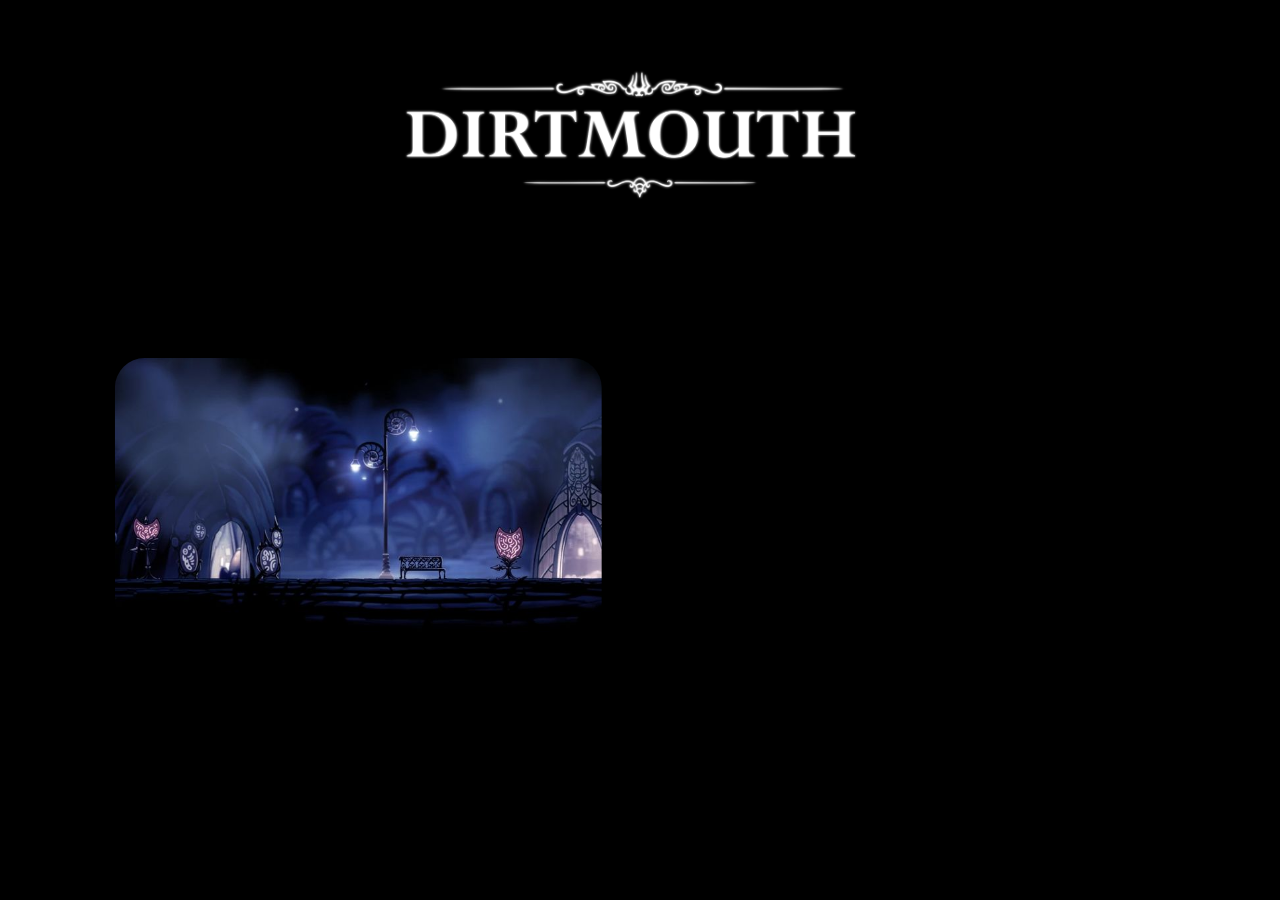
==== next.html @ 0e2fc306 "message" ====
<!DOCTYPE html>
<html lang="en">
<head>
    <meta charset="UTF-8">
    <link rel="stylesheet" href="style.css">
    <title>areas</title>
</head>
<body class="dark-page">
    <img src="dirtmouth .png" alt="LOGO" class = "img1">
    <img src="dirt.jpg" alt="dirtmouth" class="image">

    <script src="script.js"></script>
</body>
</html>
---- style.css ----
body.bg {
            background-image: url('back.jpg'); 
            background-repeat: no-repeat; 
            background-size: cover; 
            background-position: center; 
            background-attachment: fixed; 
            background-color: #cccccc; 
 }
 
 .img {
     position: absolute;
     top: 36%;
     left: 50%;
     transform: translate(-50%, -50%);
     width: 70%;
    
 }

 #nextPageBtn{
  font-family: 'Trajan Pro';
  font-size: 68px; 
  font-weight: thick ;
  border: none;
  outline: none; 
  background: transparent;
  color: white ;
  position: relative;
  top: 600px;
  left: 44.4%;
  animation: blinker 3s linear infinite;
  text-shadow: 
    0 0 5px #fff,
    0 0 5px #ffffffb7,
    0 0 20px #ffffffc5,
    0 0 30px #ffffffab;
}

@keyframes blinker {
    50% {
        opacity: 0;
    }
}

body.dark-page {
    background-color: #000000;
}

.img1{
    position: absolute;
    top: 15%;
    left: 50%;
    transform: translate(-50%, -50%);
    width: 40%;
    

}

.image{
    position: absolute;
    top: 55%;
    left: 28%;
    transform: translate(-50%, -50%);
    width: 38%;
    border-radius: 30px;

}
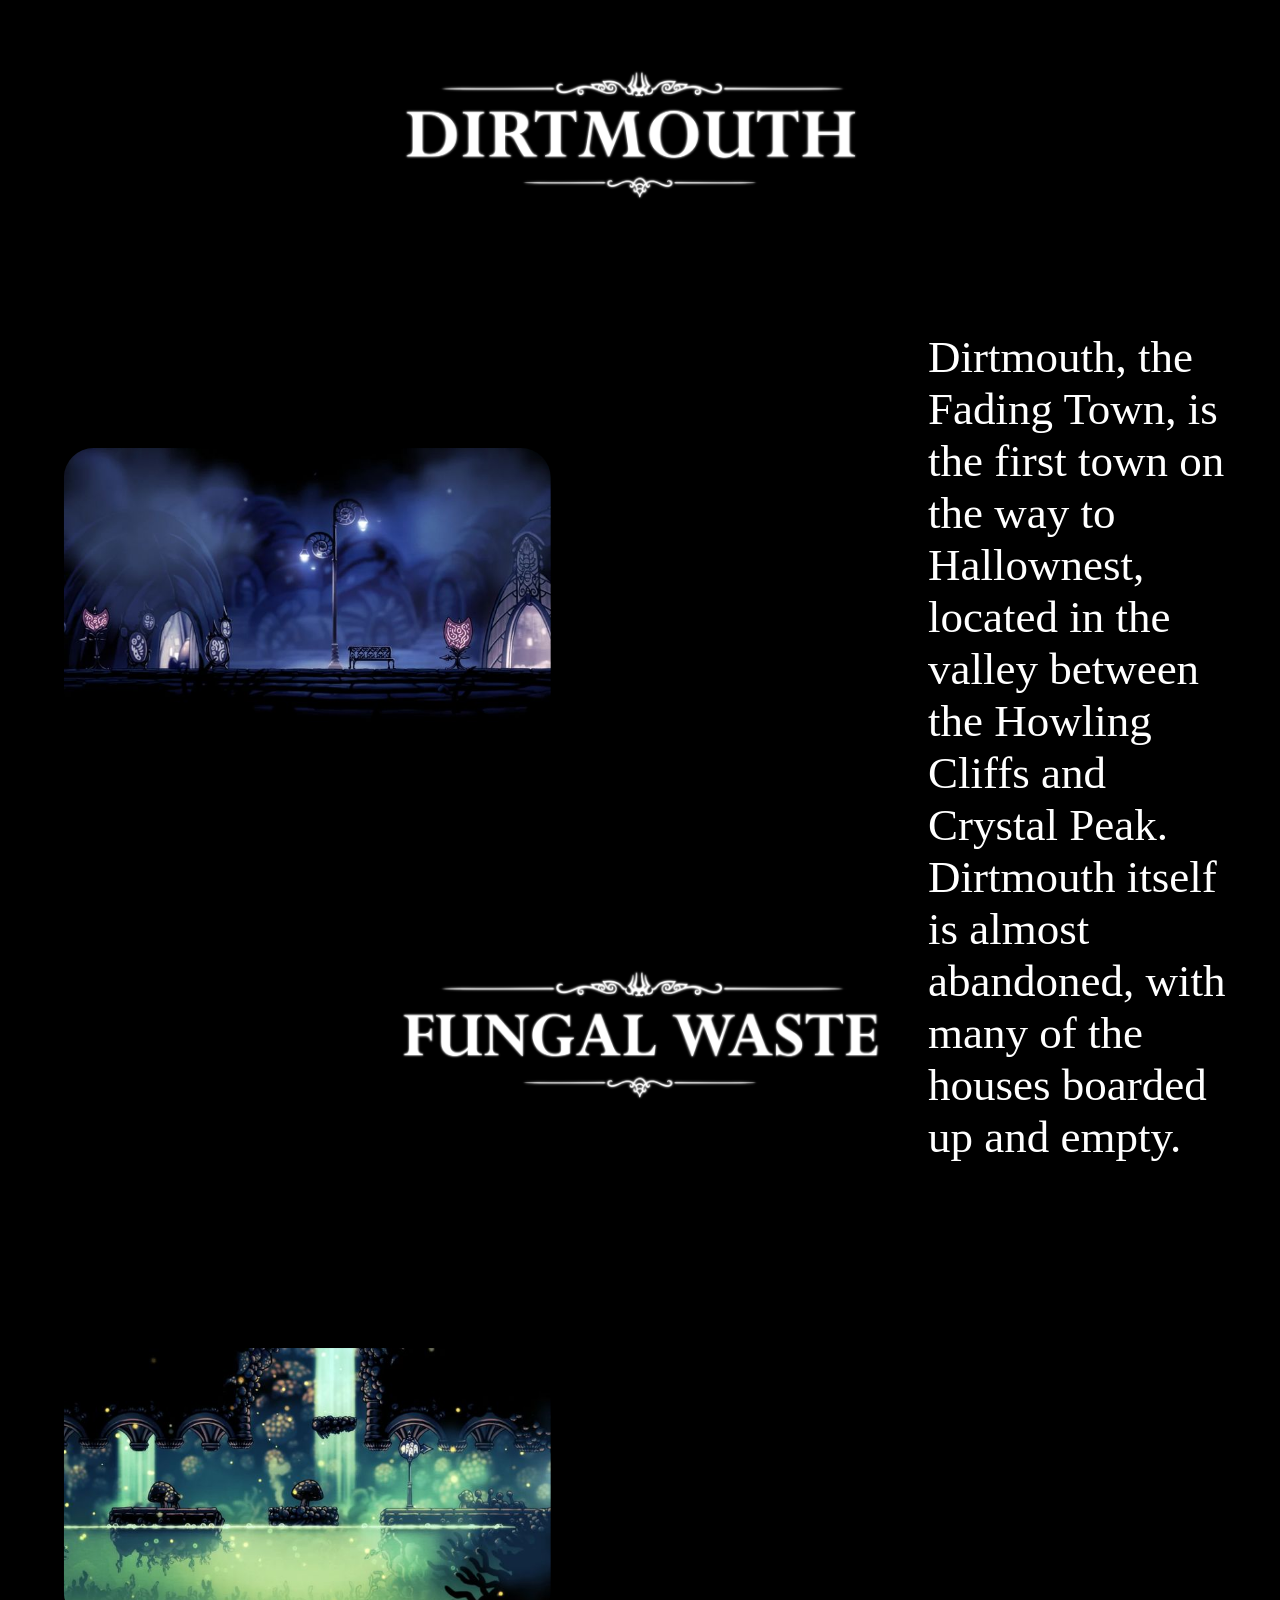
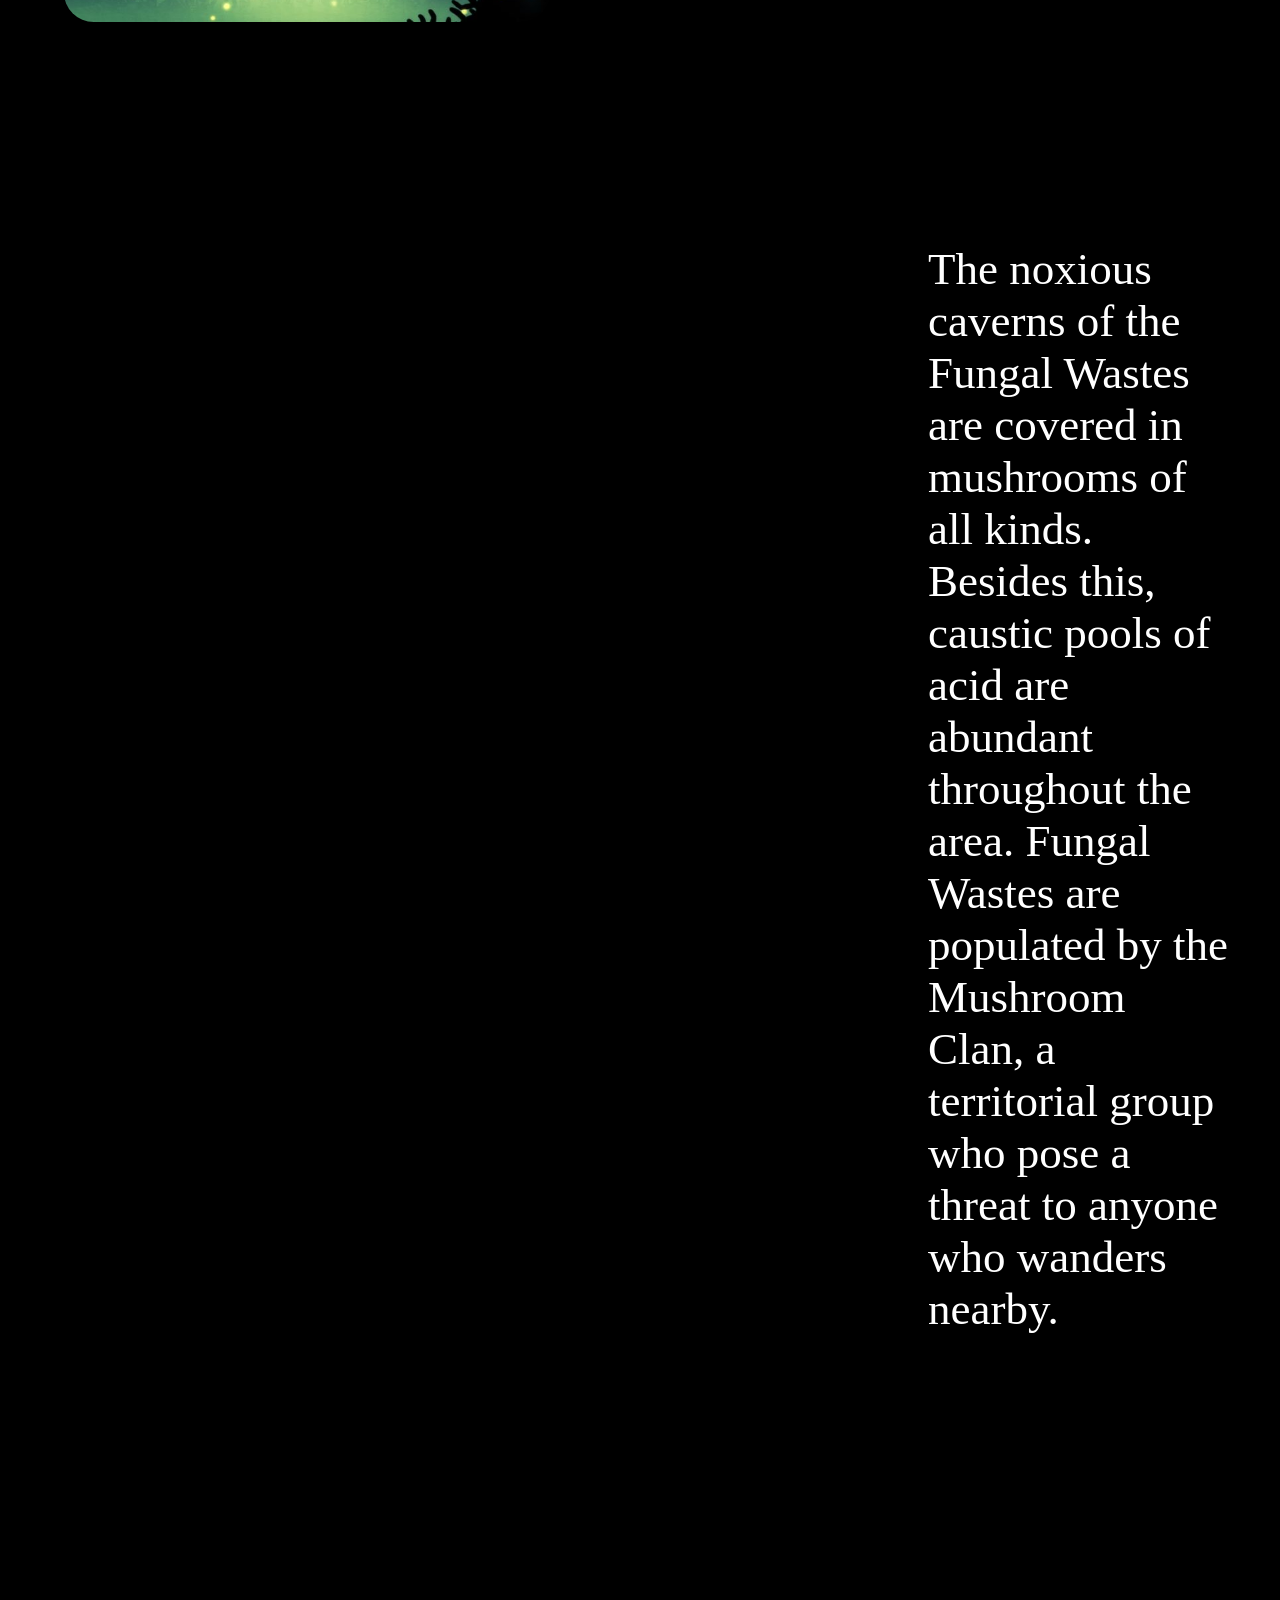
==== commit 01f15040: "messege" ====
--- a/next.html
+++ b/next.html
@@ -8,6 +8,10 @@
 <body class="dark-page">
     <img src="dirtmouth .png" alt="LOGO" class = "img1">
     <img src="dirt.jpg" alt="dirtmouth" class="image">
+    <p class="text">Dirtmouth, the Fading Town, is the first town on the way to Hallownest, located in the valley between the Howling Cliffs and Crystal Peak. Dirtmouth itself is almost abandoned, with many of the houses boarded up and empty.</p>
+    <img src="fungal waste.png" alt="logo" class="img2">
+    <img src="fungal.jpg" alt="fungal waste" class="img3">
+    <p class="text">The noxious caverns of the Fungal Wastes are covered in mushrooms of all kinds. Besides this, caustic pools of acid are abundant throughout the area. Fungal Wastes are populated by the Mushroom Clan, a territorial group who pose a threat to anyone who wanders nearby.</p>
 
     <script src="script.js"></script>
 </body>
--- a/style.css
+++ b/style.css
@@ -57,10 +57,39 @@
 
 .image{
     position: absolute;
-    top: 55%;
-    left: 28%;
+    top: 65%;
+    left: 24%;
     transform: translate(-50%, -50%);
     width: 38%;
     border-radius: 30px;
 
-}+}
+
+p {
+    margin-top: 440px;
+    margin-left: 880px;
+    padding: 40px;
+    color: #fff;
+    font-size: 45px;
+    font-family: 'Tranjan Pro';
+    margin-top: 23%;       
+  margin-bottom: 600px; 
+}
+
+.img2{
+    position: absolute;
+    top: 115%;
+    left: 50%;
+    transform: translate(-50%, -50%);
+    width: 40%;
+}
+
+.img3{
+    position: absolute;
+    top: 165%;
+    left: 24%;
+    transform: translate(-50%, -50%);
+    width: 38%;
+    border-radius: 30px;
+
+}
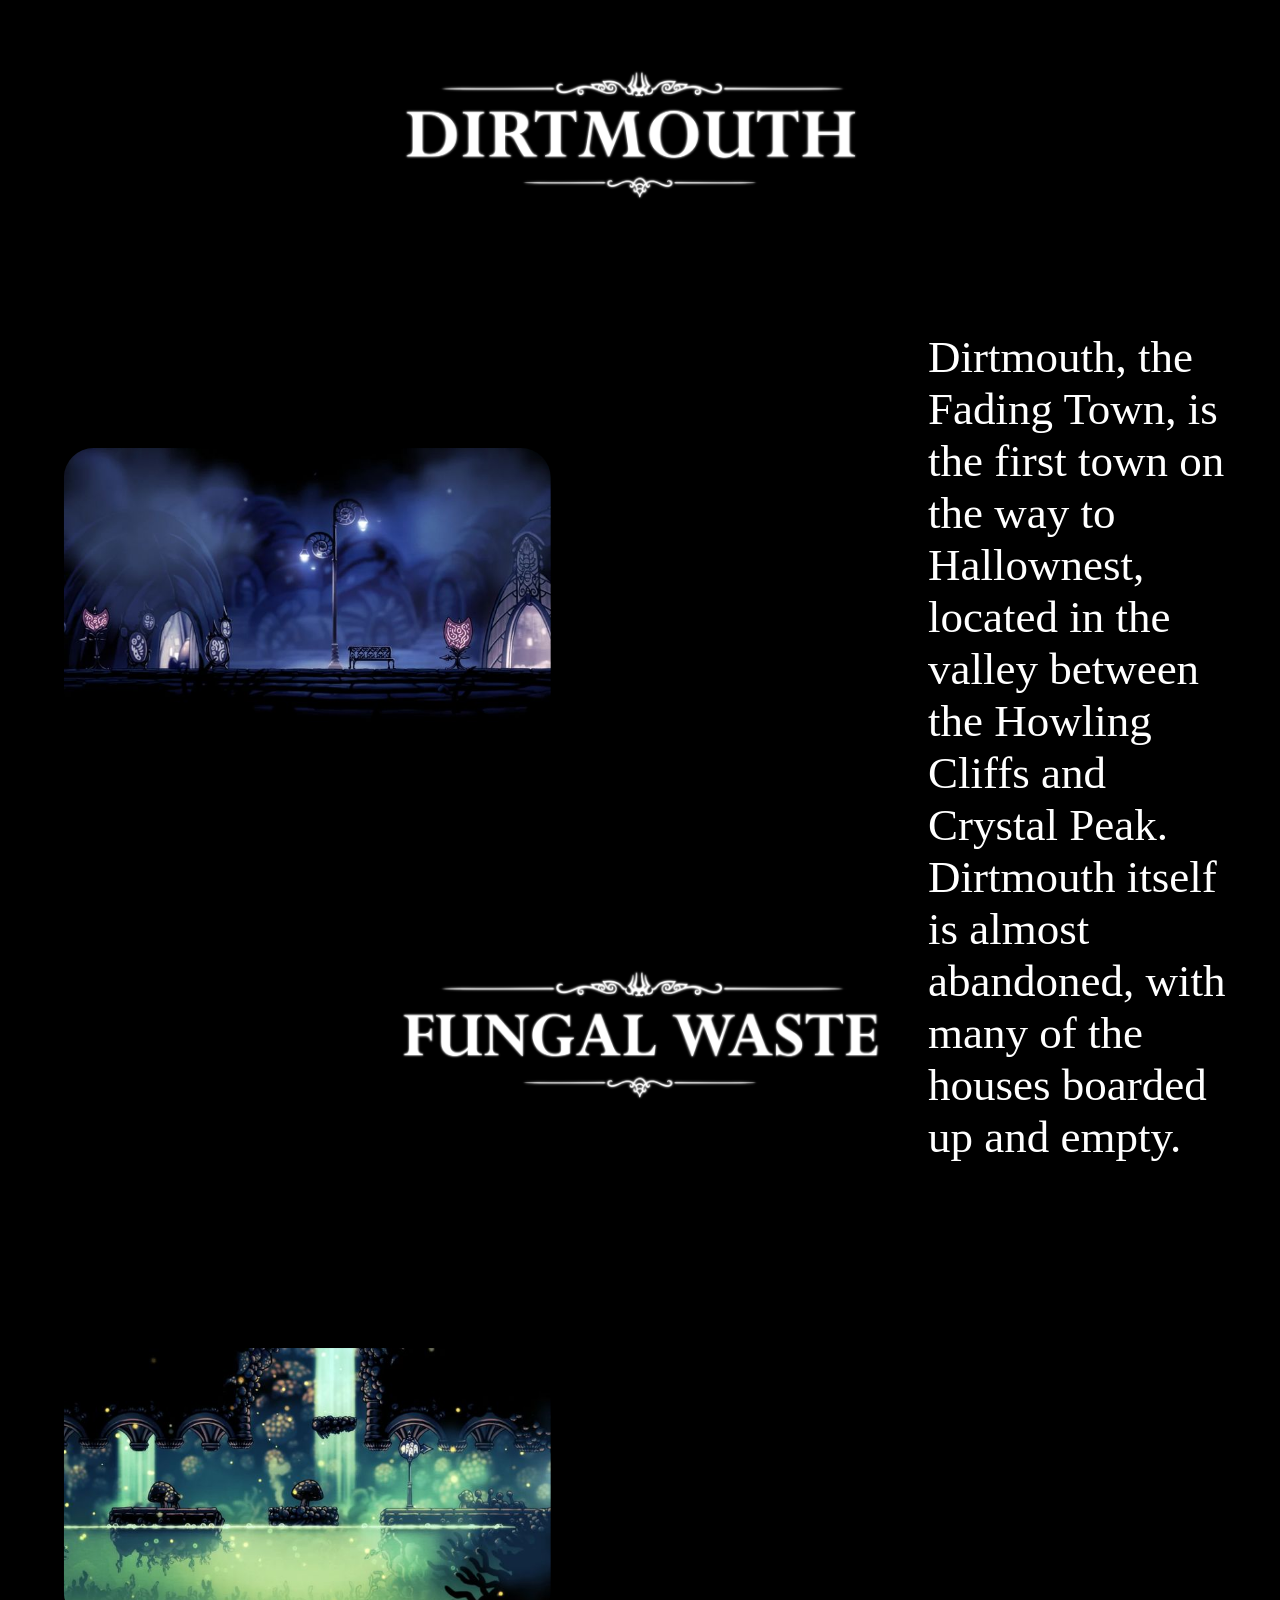
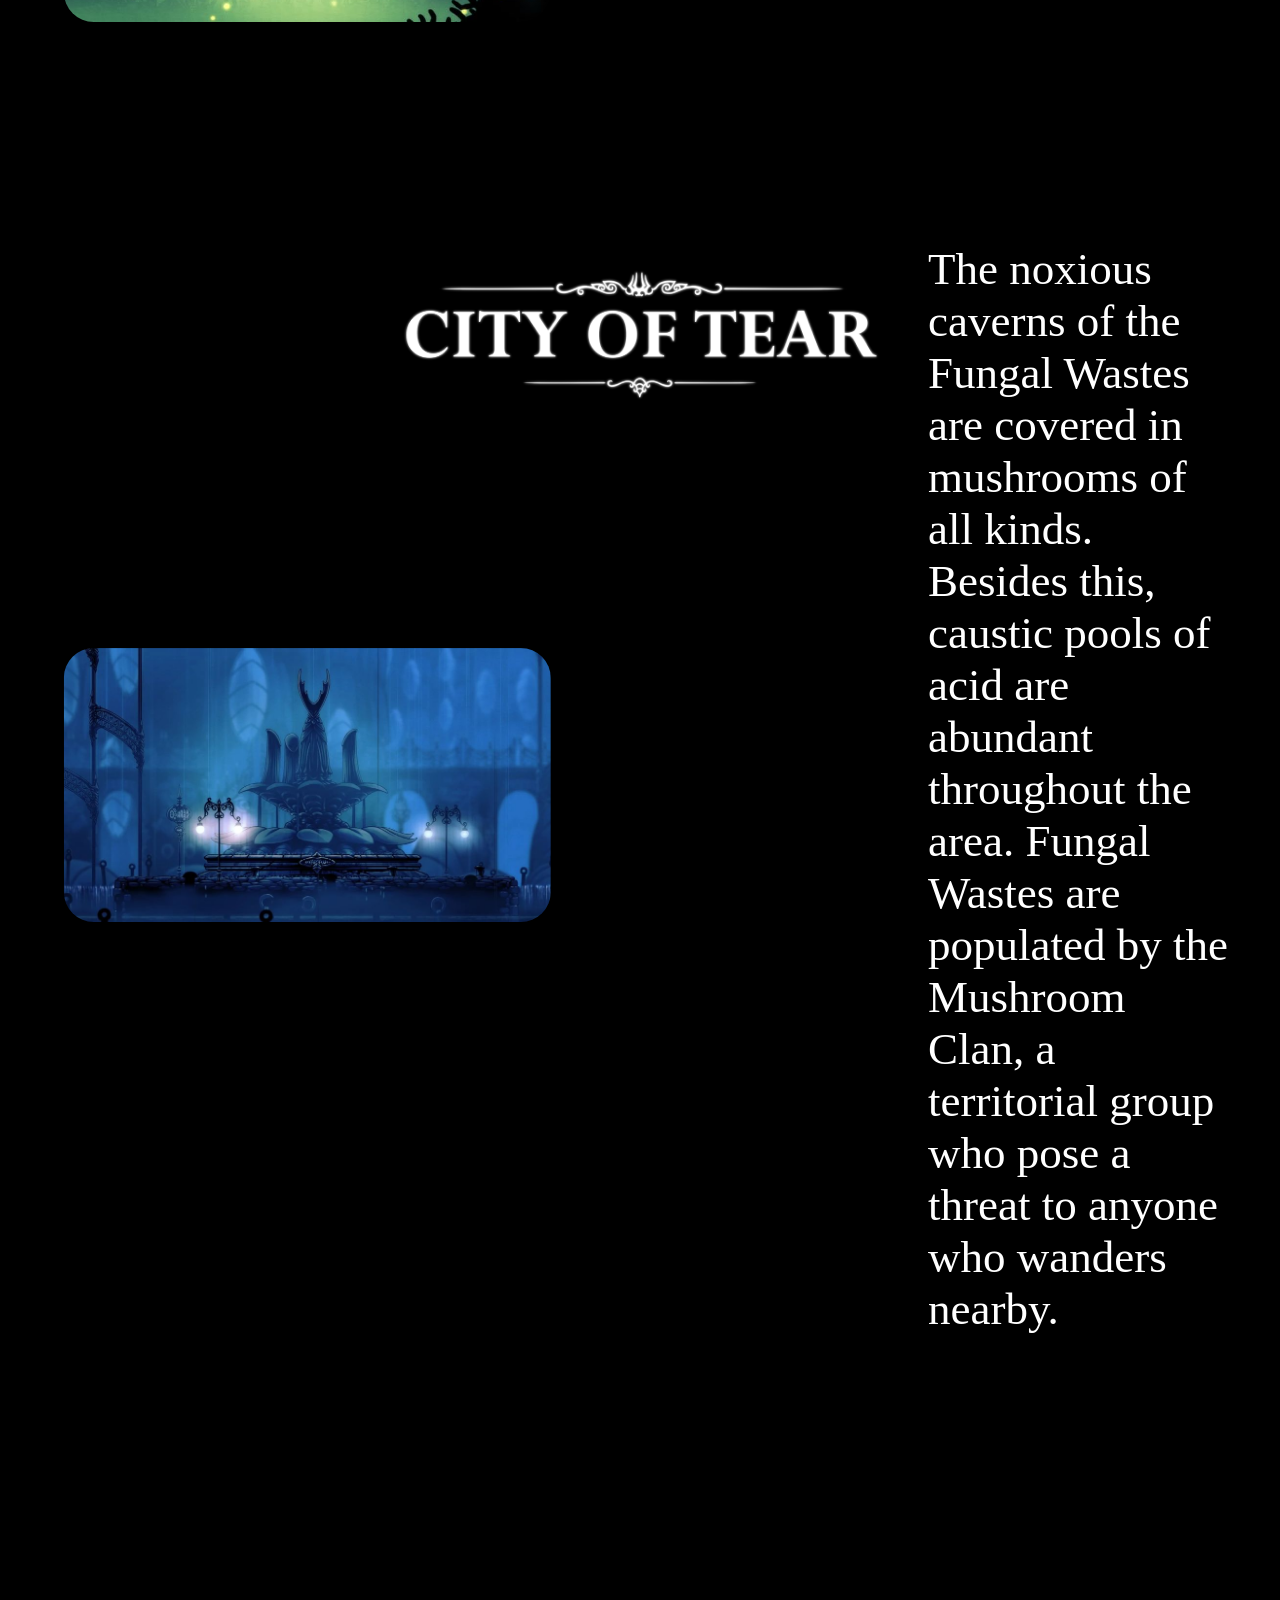
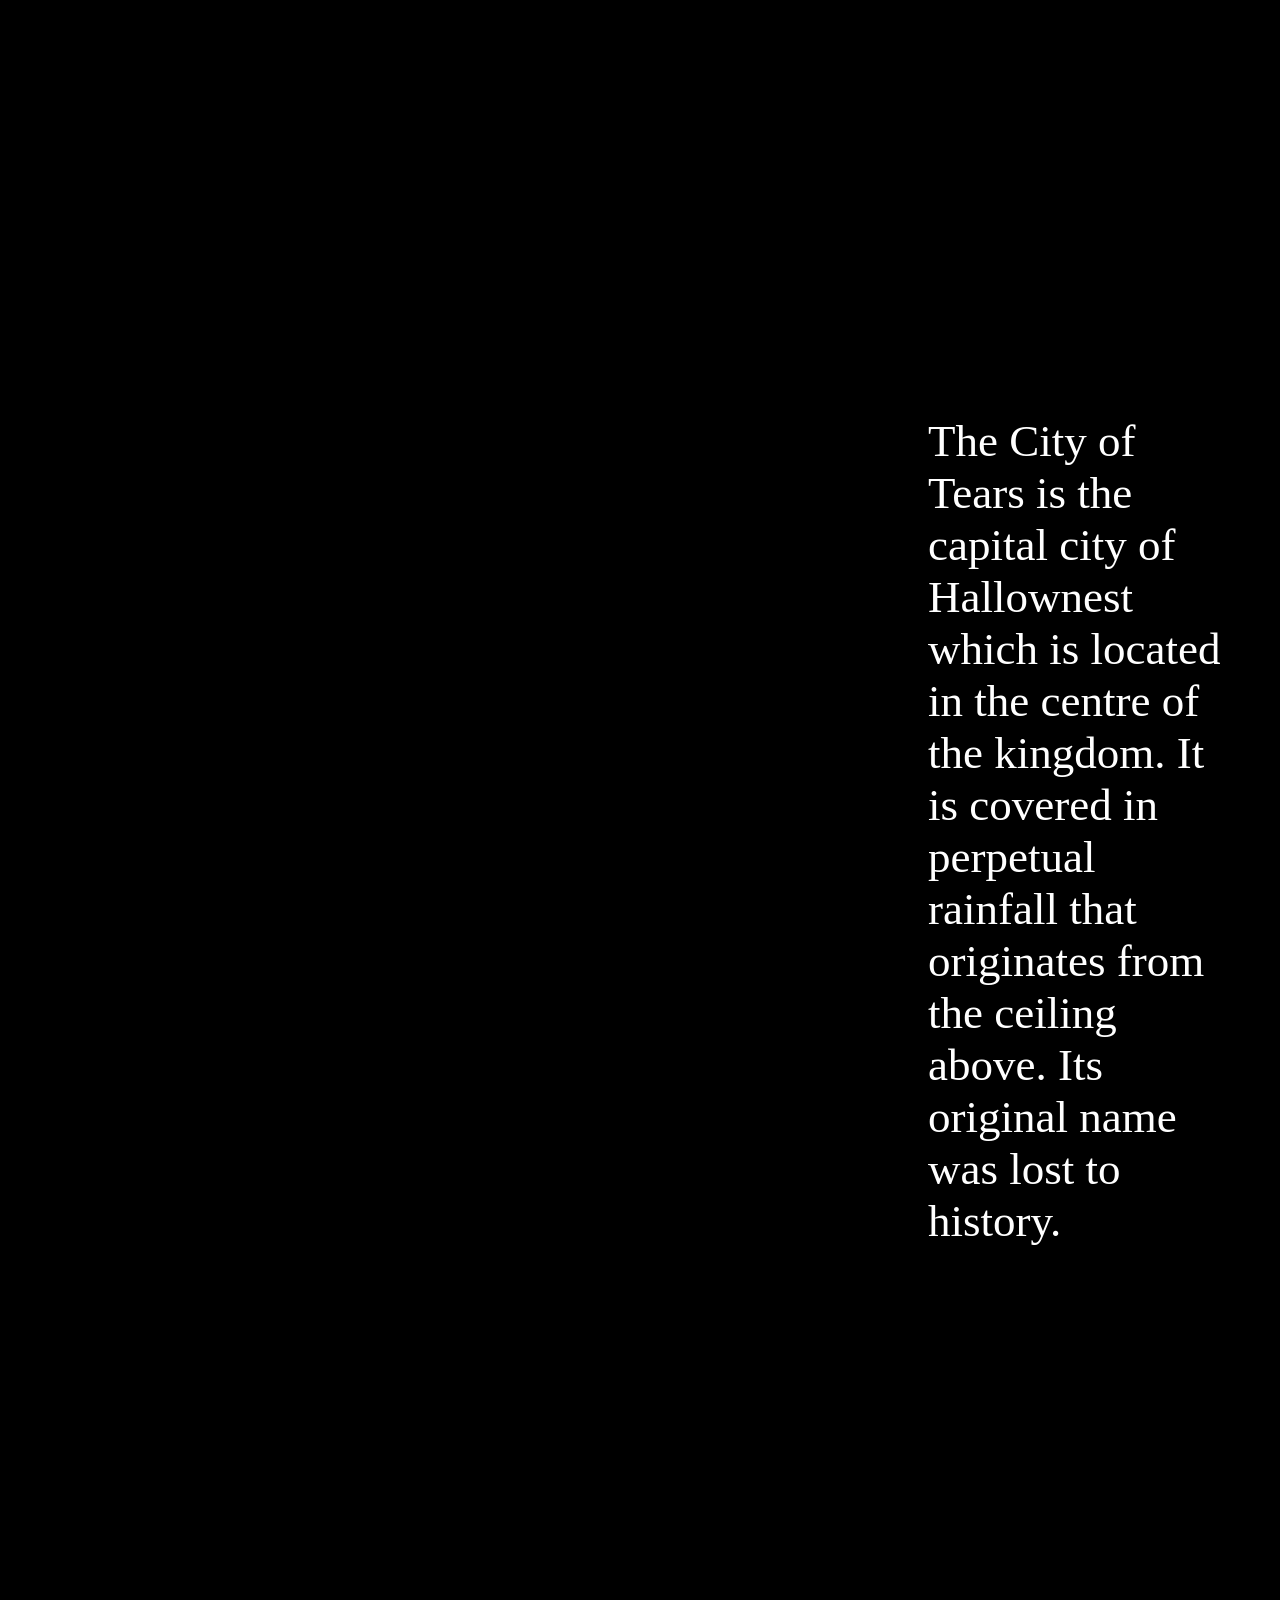
==== commit 090ef937: "message" ====
--- a/next.html
+++ b/next.html
@@ -12,6 +12,9 @@
     <img src="fungal waste.png" alt="logo" class="img2">
     <img src="fungal.jpg" alt="fungal waste" class="img3">
     <p class="text">The noxious caverns of the Fungal Wastes are covered in mushrooms of all kinds. Besides this, caustic pools of acid are abundant throughout the area. Fungal Wastes are populated by the Mushroom Clan, a territorial group who pose a threat to anyone who wanders nearby.</p>
+    <img src="city of tear.png" alt="fungal waste" class="img4">
+    <img src="tear.jpg" alt="city of tear" class="img5">
+    <p class="text">The City of Tears is the capital city of Hallownest which is located in the centre of the kingdom. It is covered in perpetual rainfall that originates from the ceiling above. Its original name was lost to history.</p>
 
     <script src="script.js"></script>
 </body>
--- a/style.css
+++ b/style.css
@@ -93,3 +93,21 @@
     border-radius: 30px;
 
 }
+
+.img4{
+    position: absolute;
+    top: 215%;
+    left: 50%;
+    transform: translate(-50%, -50%);
+    width: 40%;
+}
+
+.img5{
+    position: absolute;
+    top: 265%;
+    left: 24%;
+    transform: translate(-50%, -50%);
+    width: 38%;
+    border-radius: 30px;
+
+}
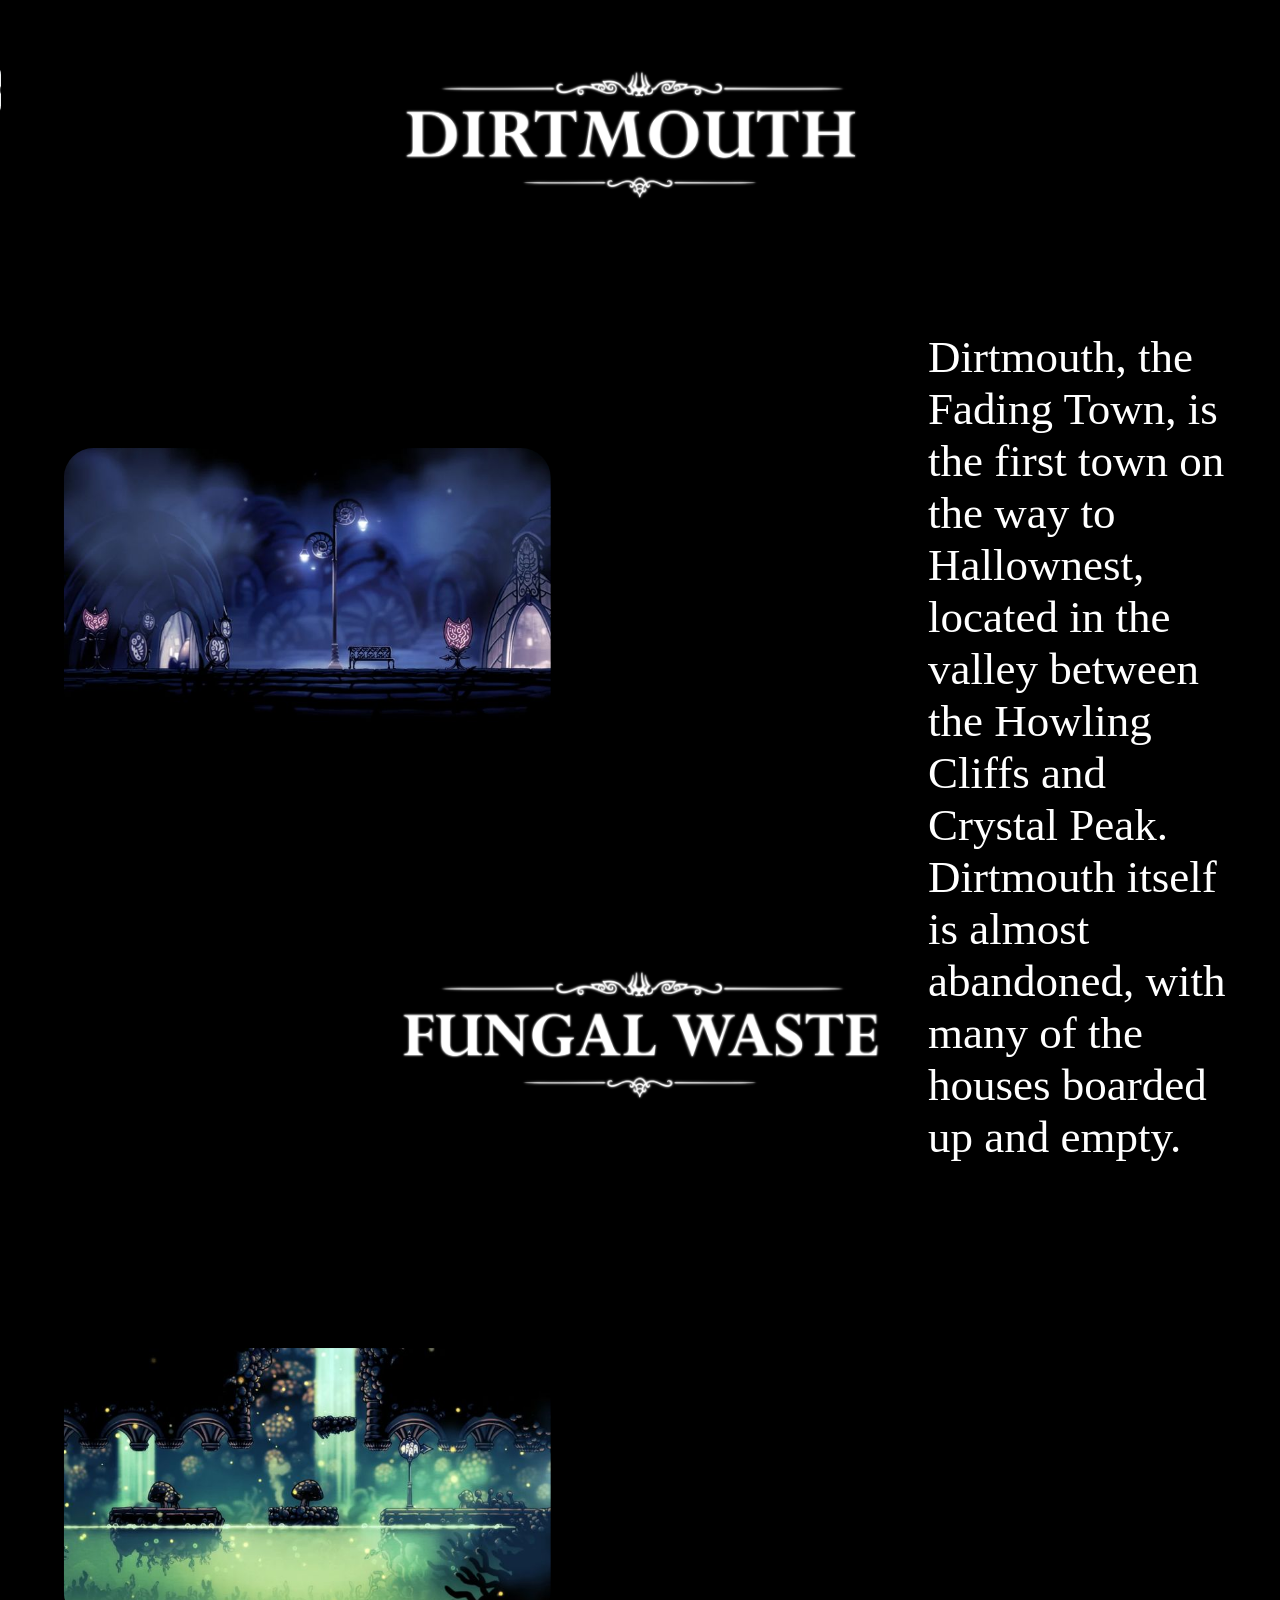
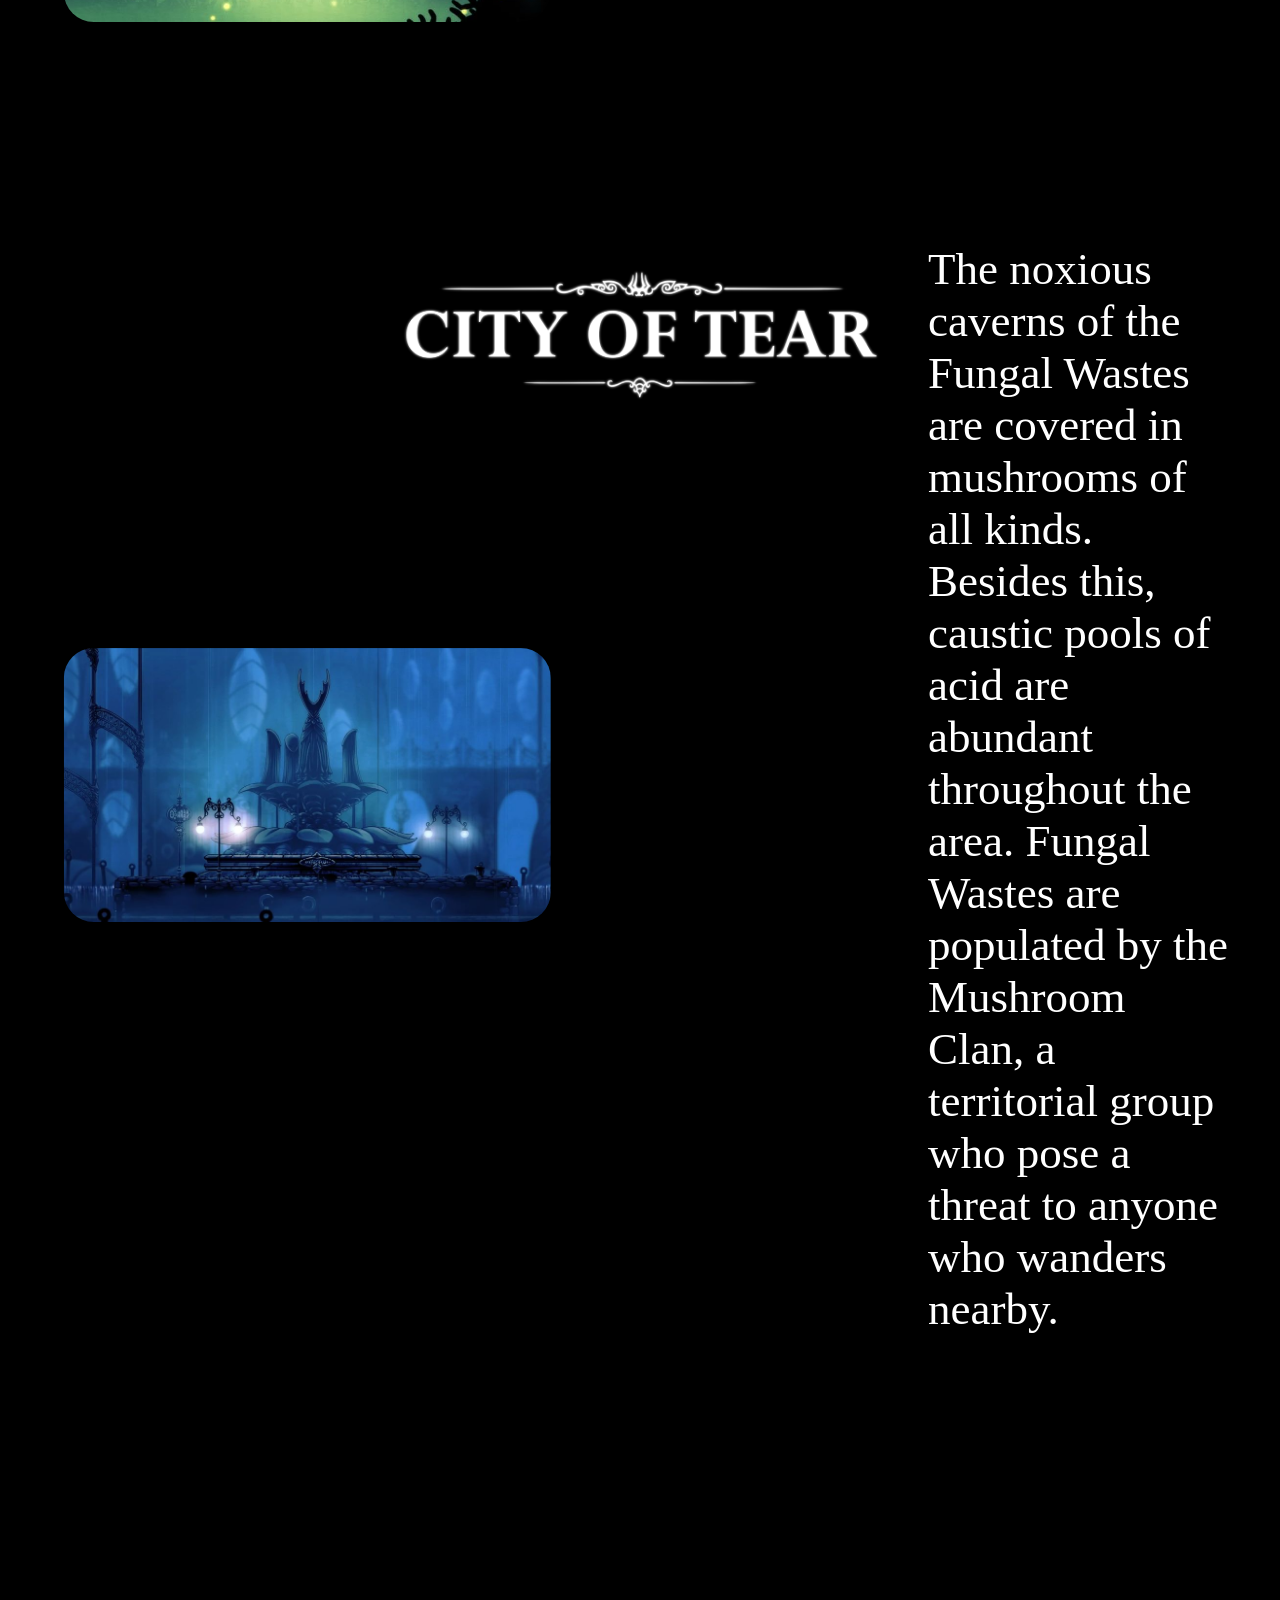
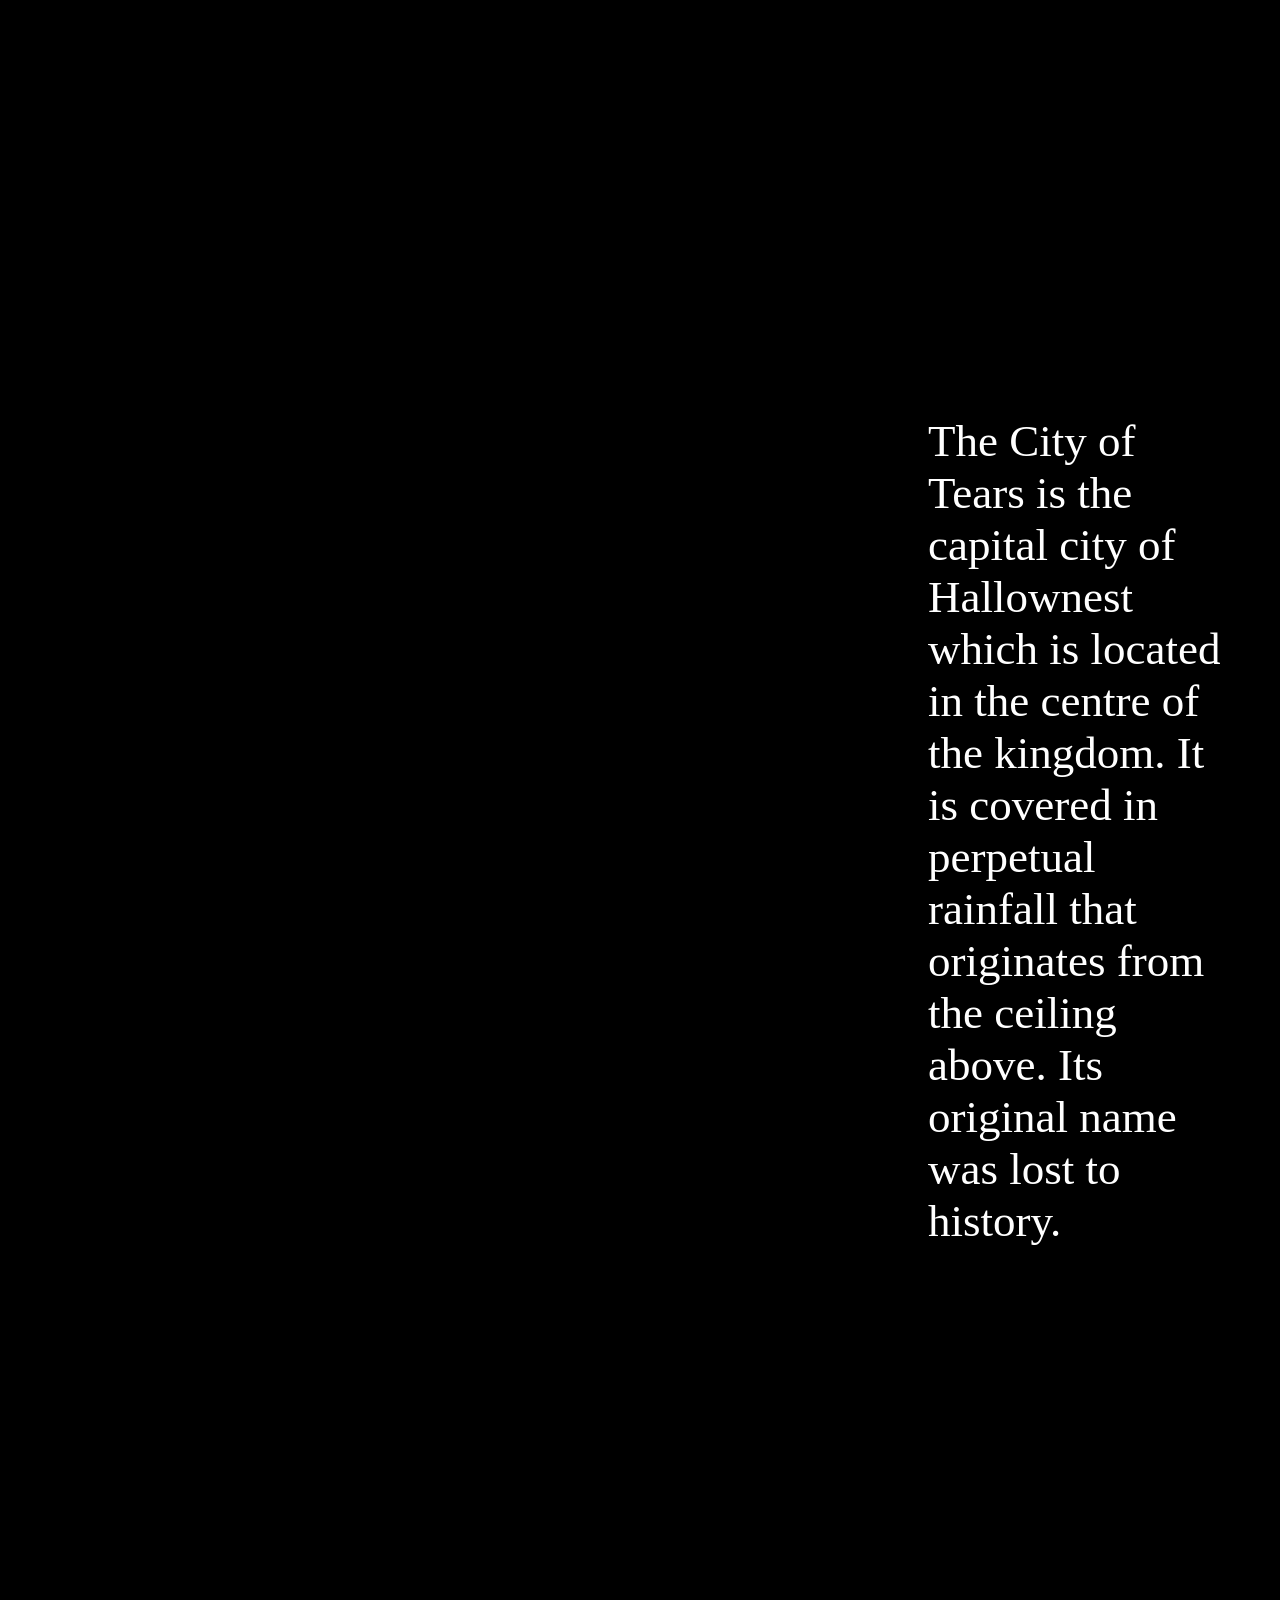
==== commit fd2cda06: "message" ====
--- a/next.html
+++ b/next.html
@@ -16,6 +16,9 @@
     <img src="tear.jpg" alt="city of tear" class="img5">
     <p class="text">The City of Tears is the capital city of Hallownest which is located in the centre of the kingdom. It is covered in perpetual rainfall that originates from the ceiling above. Its original name was lost to history.</p>
 
+    <audio class="music" controls> 
+         <source src="26. Hollow Knight.mp3" type="audio/mpeg">
+    </audio>
     <script src="script.js"></script>
 </body>
 </html>
--- a/style.css
+++ b/style.css
@@ -111,3 +111,10 @@
     border-radius: 30px;
 
 }
+
+.music{
+    position: absolute;
+    top: 10%;
+    left: 10%;
+    transform: translate(-50%, -50%);
+}
